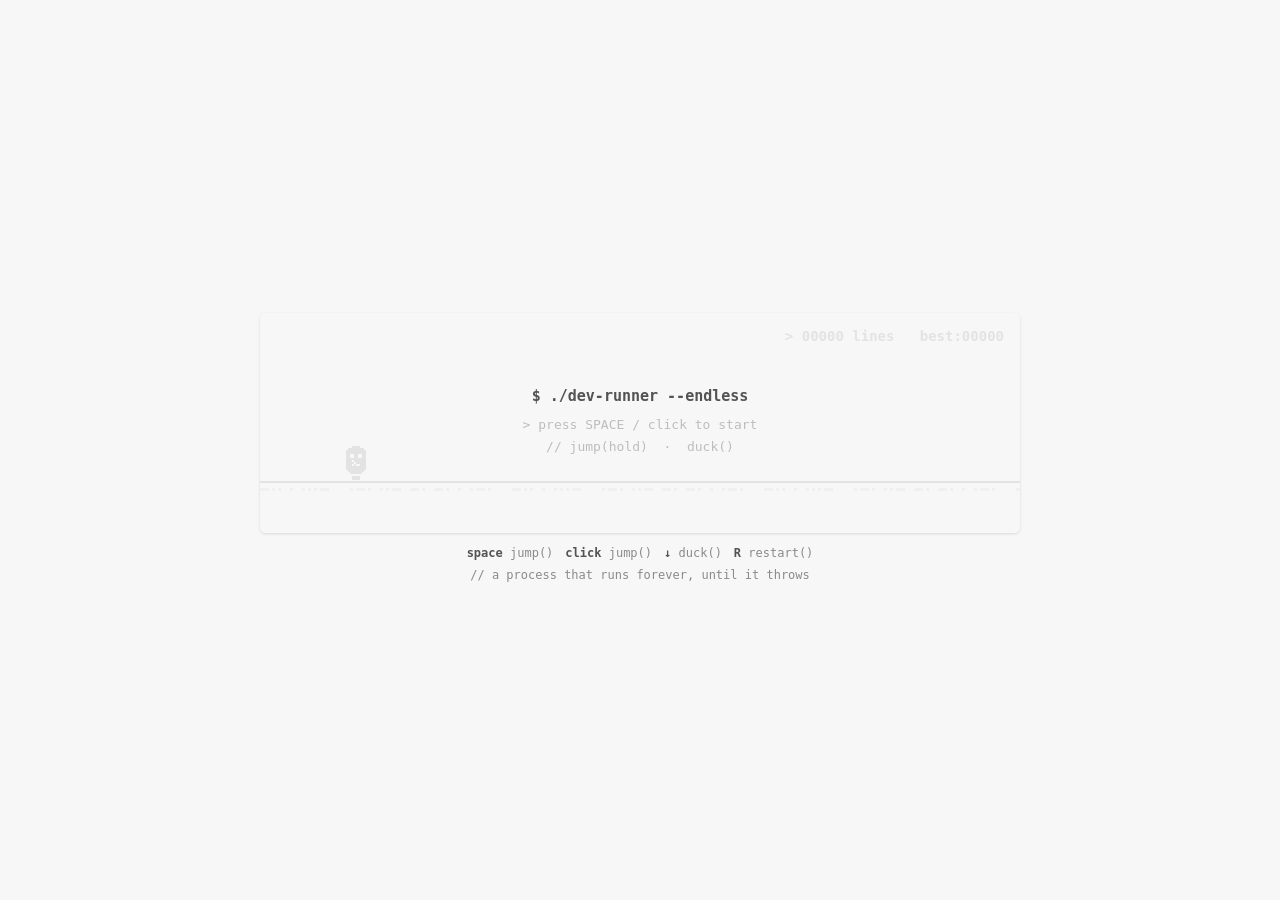
==== runner/index.html @ 19c32faa "Add Dev Runner game" ====
<!DOCTYPE html>
<html lang="zh">
<head>
<meta charset="utf-8">
<meta name="viewport" content="width=device-width,initial-scale=1,maximum-scale=1,user-scalable=no">
<title>Dev Runner · 极简程序员跑酷</title>
<link rel="icon" href="data:image/svg+xml,<svg xmlns='http://www.w3.org/2000/svg' viewBox='0 0 32 32'><rect width='32' height='32' fill='%23f7f7f7'/><rect x='11' y='9' width='10' height='12' fill='%23535353'/><rect x='14' y='6' width='4' height='3' fill='%23535353'/><rect x='12' y='21' width='2' height='6' fill='%23535353'/><rect x='18' y='21' width='2' height='6' fill='%23535353'/></svg>">
<style>
  /* 配色走变量：暗色只是把纸和墨对调，画面上仍然只有一个颜色 */
  :root{--bg:#f7f7f7;--ink:#535353;--dim:#bdbdbd;--tip:#8a8a8a}
  html.dark{--bg:#0d1117;--ink:#e6edf3;--dim:#6e7681;--tip:#8b949e}
  *{margin:0;padding:0;box-sizing:border-box}
  html,body{height:100%;display:flex;align-items:center;justify-content:center;
    background:var(--bg);font-family:ui-monospace,SFMono-Regular,Menlo,Consolas,monospace;
    -webkit-user-select:none;user-select:none;touch-action:manipulation}
  #wrap{width:min(96vw,760px);text-align:center}
  #stage{position:relative;width:100%;aspect-ratio:760/220;border-radius:6px;overflow:hidden;
    box-shadow:0 1px 3px rgba(0,0,0,.12);cursor:pointer;background:var(--bg)}
  canvas{display:block;width:100%;height:100%}
  #tip{margin-top:10px;color:var(--tip);font-size:12px;line-height:1.8}
  #tip b{color:var(--ink)}
  /* 嵌入到别人页面里（?embed=1）：撑满容器，去掉圆角阴影和页脚操作提示 */
  html.embed,html.embed body{height:auto;display:block}
  html.embed #wrap{width:100%}
  html.embed #stage{border-radius:0;box-shadow:none}
  html.embed #tip{display:none}
  html.dark #stage{box-shadow:none}   /* 深色上投影只会显脏 */
</style>
</head>
<body>
<div id="wrap">
  <div id="stage"><canvas id="cv" width="760" height="220"></canvas></div>
  <p id="tip"><b>space</b> jump()　<b>click</b> jump()　<b>↓</b> duck()　<b>R</b> restart()<br>
  // a process that runs forever, until it throws</p>
</div>
<script>
/* =========================================================
   Dev Runner —— 极简程序员跑酷，单文件零依赖
   一个进程在代码里没完没了地跑，躲开 ; ;; {} </> {}{}，还有从代码里爬出来的 bug。
   撞上什么就报什么错，最后一行是 Process exited with code 1。
   ========================================================= */
// 嵌入到别人页面时：?embed=1 去掉页脚和圆角，?theme=dark 换成暗色那一套
const Q=new URLSearchParams(location.search);
const EMBED=Q.get('embed')==='1', DARK=Q.get('theme')==='dark';
if(EMBED)document.documentElement.classList.add('embed');
if(DARK){
  document.documentElement.classList.add('dark');
  const ico=document.querySelector('link[rel=icon]');   // 标签页图标也跟着反色
  if(ico)ico.href=ico.href.replace('%23f7f7f7','%230d1117').replace(/%23535353/g,'%23e6edf3');
}

const cv=document.getElementById('cv'),ctx=cv.getContext('2d');
const W=760,H=220,GROUND=168;

// 配色：全篇只有一个颜色（参考恐龙的单色极简）。
// 暗色不是"换肤"——只是把纸和墨对调，任何时刻画面上仍然只有一个颜色。
const SK=DARK
  ? {bg:'#0d1117',ink:'#e6edf3',dim:'#6e7681',line:'#e6edf3'}
  : {bg:'#f7f7f7',ink:'#535353',dim:'#bdbdbd',line:'#535353'};

function seg(x1,y1,x2,y2,w,c){ctx.strokeStyle=c;ctx.lineWidth=w;ctx.lineCap='butt';
  ctx.beginPath();ctx.moveTo(x1,y1);ctx.lineTo(x2,y2);ctx.stroke();}
function rnd(a,b){return a+Math.random()*(b-a);}
function pad(n,l){return String(Math.floor(n)).padStart(l,'0');}

// ---------- 状态 ----------
let state='ready';                 // ready | run | over
let dist=0,speed=250,best=0;
try{best=parseInt(localStorage.getItem('devrun_best')||'0')||0;}catch(e){}
const P={x:96,y:GROUND,vy:0,onGround:true,duck:false,runT:0,hold:false,deadT:0};
let obs=[],drift=[],spawnT=0;
// 漂动的代码注释：每个程序员都写过的那几句
const DRIFT=['// TODO','// FIXME','// TODO: fix this later','/* legacy, don\'t touch */',
             '/* it works, don\'t ask */','// why is this here?'];
// 预填充：一条注释从生成到飘出屏幕要十几秒，不预填充的话开局前几秒天空完全是空的
function seedDrift(n){
  for(let i=0;i<n;i++)drift.push({x:rnd(120,W),y:rnd(30,84),
    s:DRIFT[Math.floor(Math.random()*DRIFT.length)],v:rnd(.7,1.3)});
}
// 地面的滚动偏移量：只存一个数，摩斯电码的相位全靠它（不再用随机点阵，保证人工规整）
let ticks=0;

// ---------- 障碍 ----------
// 代码符号绘制：等宽字体真字形，居中放置、底部贴地
function glyph(txt,x,y,w,h,c,size){
  ctx.fillStyle=c;ctx.font='bold '+size+'px ui-monospace,Consolas,monospace';ctx.textAlign='center';
  ctx.fillText(txt,x+w/2,y+h-3);}
// kind: jump（跳过去）/ duck（滑铲钻过）/ none（高高飞过，不用管）
const OBS={
  // 代码符号一律用等宽字体真字形：任何尺寸都一眼可读，不会像手绘描边那样糊成竖条
  brace:{w:34,h:34,kind:'jump',draw(x,y,w,h,c){glyph('{}',x,y,w,h,c,32);}},
  semi:{w:16,h:30,kind:'jump',draw(x,y,w,h,c){glyph(';',x,y,w,h,c,30);}},
  semi2:{w:40,h:30,kind:'jump',draw(x,y,w,h,c){glyph(';;',x,y,w,h,c,30);}},
  tag:{w:54,h:32,kind:'jump',draw(x,y,w,h,c){glyph('</>',x,y,w,h,c,28);}},
  braces2:{w:70,h:34,kind:'jump',draw(x,y,w,h,c){glyph('{}{}',x,y,w,h,c,32);}},
  // bug：只有一种飞虫，但飞三个高度（对应恐龙翼龙）
  // yOff = 障碍底部离地高度的负值。站立受击盒顶部离地36px、滑铲20px，据此定三档：
  // 关键：判定框比精灵略大，所以"画面看着没碰到"也可能判定为撞。
  // 因此每档的画面位置要明显压在玩家身上，而不是擦着头顶飞过——否则玩家会觉得死得莫名其妙。
  bugHi:{w:32,h:24,kind:'none',yOff:-96,bug:true,draw:bugDraw},   // 头顶上方很高 → 不用管，直接跑过
  bugMid:{w:32,h:24,kind:'duck',yOff:-24,bug:true,draw:bugDraw},  // 压在头上/脸上 → 低头，滑铲
  bugLow:{w:32,h:24,kind:'jump',yOff:-2,bug:true,draw:bugDraw},   // 压在腿上/贴地 → 抬脚，跳过去
};
// 小 bug：与幽灵同一套像素画法（实心剪影 + 挖空的眼睛），两帧交替爬动腿，不再用细线涂鸦
const BUG_A=[
'.d........d.',
'..d......d..',
'...dddddd...',
'..dbbbbbbd..',
'.dbeebbeebd.',
'dbbbbbbbbbbd',
'dbbbbbbbbbbd',
'.dbbbbbbbbd.',
'..dddddddd..',
'.d..d..d..d.',
];
const BUG_B=[
'..d......d..',
'.d........d.',
'...dddddd...',
'..dbbbbbbd..',
'.dbeebbeebd.',
'dbbbbbbbbbbd',
'dbbbbbbbbbbd',
'.dbbbbbbbbd.',
'..dddddddd..',
'..d..d..d..d',
];
function bugDraw(x,y,w,h,c,t){ // 爬行的小 bug（像素精灵，两帧腿交替）
  drawPixels(Math.floor(t*8)%2?BUG_B:BUG_A,x,y+1,2);
}

// 投放：早期只出细的（先学会跳），450m 后 bug 登场（再学会滑铲）
function spawn(forceK){
  let pool;
  if(dist<200)pool=['semi','semi','semi2'];
  else if(dist<450)pool=['semi','semi2','brace','brace','tag'];
  else pool=['semi2','brace','brace','tag','braces2','bugHi','bugMid','bugMid','bugLow'];
  const k=forceK||pool[Math.floor(Math.random()*pool.length)];
  const o=OBS[k];
  // yb = 碰撞用的基准高度（不含摆动）；y = 画面高度（含摆动）
  const oy=GROUND-o.h+(o.yOff||0);
  obs.push({k,x:W+40,y:oy,yb:oy,w:o.w,h:o.h,kind:o.kind,t:0});   // yb=判定基准(不含摆动), y=画面高度
  // 间距按速度算，永远保证跳得过去（恐龙的做法）。
  // 方向必须对：速度越快，物理间距要越大，这样"时间间隔"才恒定。
  // 旧公式 rnd(170,330)*(250/max(250,speed*.8)) 写反了——640 速度时间隔只剩 83px，
  // 而跳跃滞空要飞 397px，跳一次必撞上后面好几个，死得莫名其妙。
  const gap=Math.max(230, rnd(0.8,1.6)*speed);
  spawnT=gap;
}

// ---------- 音效：终端蜂鸣 ----------
// 单频方波，就是 printf("\a") 让终端响的那一声——机器的声音，不是游戏音效。
// 用 WebAudio 实时合成，不引入任何音频文件，单文件零依赖得以保持。
let actx=null;
function beep(freq,dur,vol){
  try{
    if(!actx){
      const AC=window.AudioContext||window.webkitAudioContext;
      if(!AC)return;                       // 环境不支持就静默跳过
      actx=new AC();
    }
    if(actx.state==='suspended')actx.resume();
    const t=actx.currentTime;
    const osc=actx.createOscillator(), g=actx.createGain();
    osc.type='square';                     // 方波：冷硬，跟画面的单色无渐变是同一种审美
    osc.frequency.value=freq;
    g.gain.setValueAtTime(vol,t);
    g.gain.exponentialRampToValueAtTime(0.0001,t+dur);
    osc.connect(g);g.connect(actx.destination);
    osc.onended=()=>{try{g.disconnect();}catch(e){}};   // 不断开的话每个音都留下一个连着 destination 的 GainNode
    osc.start(t);osc.stop(t+dur);
  }catch(e){}
}

// ---------- 输入 ----------
// 死亡后必须先锁住输入一小会儿：否则你撞死时手指多半还按在空格上（键盘 keydown 会自动重复），
// 死亡瞬间紧接着的重复按键会立刻 restart，结算画面一帧都看不到——表现为"撞了直接弹回起点"。
const DEAD_LOCK=0.55;
const canRestart=()=>state==='over'&&P.deadT>DEAD_LOCK;
function jump(){
  // 开局一律走 restart()，不要自己设 state：否则开始屏攒下的注释会带进新局
  if(state==='ready'){restart();return;}
  if(state==='over'){if(canRestart())restart();return;}
  if(P.onGround){P.vy=-580;P.onGround=false;P.hold=true;beep(880,.03,.04);}
}
// P.duck 只在地面生效：空中按↓时画面本来就没有滑铲精灵，判定也跟着变矮的话，
// 就成了肉眼看不见的"空中缩身"——跟 bugMid 那次"看着没碰到却判死"是同一类毛病。
// duckWant 记住按键意图，落地时立刻接上，不丢手感。
let duckWant=false;
function duck(on){duckWant=on;P.duck=(on&&state==='run'&&P.onGround);}
function restart(){
  // 凡是"上一局留下来的东西"都要清掉，否则新局不干净：
  // ticks=地面摩斯相位 / drift=天上还飘着的注释 / runT=跑步动画相位 / deathErr=上一条死因
  obs=[];drift=[];dist=0;speed=250;spawnT=0;ticks=0;deathErr=null;
  P.y=GROUND;P.vy=0;P.onGround=true;P.duck=duckWant;P.deadT=0;P.hold=false;P.runT=0;
  seedDrift(2);                       // 开局天上就有两条，不用等它慢慢生成
  state='run';
}
addEventListener('keydown',e=>{const k=e.key.toLowerCase();
  if(k===' '||k==='arrowup'||k==='w'||k==='enter'){e.preventDefault();jump();}
  if(k==='arrowdown'||k==='s')duck(true);
  if(k==='r'&&canRestart())restart();});
addEventListener('keyup',e=>{const k=e.key.toLowerCase();
  if(k===' '||k==='arrowup'||k==='w')P.hold=false;
  if(k==='arrowdown'||k==='s')duck(false);});
const stage=document.getElementById('stage');
stage.addEventListener('pointerdown',e=>{
  const r=stage.getBoundingClientRect();
  const y=e.clientY-r.top;
  if(state==='over'){if(canRestart())restart();return;}
  if(y>r.height*.55){duck(true);setTimeout(()=>duck(false),380);}
  else jump();});

// ---------- 更新 ----------
function update(dt){
  // 漂动的注释（视差，稀疏+淡，不抢戏）。
  // 只在跑动时生成与滚动：开始屏有遮罩盖着（攒着看不见，还会被带进新局），死亡后要跟着世界一起冻结。
  if(state==='run'){
    if(Math.random()<dt*.4)drift.push({x:W+40,y:rnd(30,84),s:DRIFT[Math.floor(Math.random()*DRIFT.length)],v:rnd(.7,1.3)});
    for(let i=drift.length-1;i>=0;i--){drift[i].x-=speed*.22*drift[i].v*dt;
      if(drift[i].x<-200)drift.splice(i,1);}
  }

  if(state==='ready'){P.runT+=dt*7;return;}
  if(state==='over'){P.deadT+=dt;return;} // 死亡时世界冻结，地面摩斯电码也不再滚

  ticks-=speed*dt;   // 地面摩斯电码与障碍同速左滚（保证和整体移动一致）

  dist+=speed*dt;
  P.runT+=dt*(speed/38);
  speed=Math.min(640,250+dist*.05);
  // 里程碑不再做任何视觉反馈（分数不闪，保持极简）

  if(!P.onGround){
    P.vy+=(P.hold&&P.vy<0?1550:2400)*dt;
    P.y+=P.vy*dt;
    if(P.y>=GROUND){P.y=GROUND;P.vy=0;P.onGround=true;P.hold=false;P.duck=duckWant;} // 落地即接上滑铲意图
  }
  spawnT-=speed*dt;
  if(spawnT<=0)spawn();
  for(let i=obs.length-1;i>=0;i--){
    const o=obs[i];
    o.x-=speed*dt;o.t+=dt;
    // 摆动只加在画面高度 y 上，基准 yb 不动 —— 否则同一档 bug 会时撞时不撞
    if(o.bug)o.y=o.yb+Math.sin(o.t*3)*2;
    if(o.x+o.w<0){obs.splice(i,1);continue;} // 一离开屏幕左边立刻清除，不在身后逗留
    if(hit(o)){die(o);break;}   // 同一帧撞到两个时以先命中的为准，避免死因被覆盖
  }
}
function hit(o){
  const pw=P.duck?36:24, ph=P.duck?20:36;
  const px=P.x-pw/2, py=P.y-ph;
  const oy=(o.yb!==undefined)?o.yb:o.y;   // 用基准高度判定，避开 bug 的上下摆动
  return px<o.x+o.w-4 && px+pw>o.x+4 && py<oy+o.h-2 && py+ph>oy+2;
}
// 死因 = 错误信息：撞到什么符号，就犯什么错（恐龙没有的机制，死亡从惩罚变成收集）
const ERRORS={
  semi:   ['SyntaxError','Unexpected token \';\''],
  semi2:  ['SyntaxError','Expected \';\' but found \';;\''],
  brace:  ['RangeError','Maximum call stack size exceeded'],
  braces2:['RangeError','Maximum call stack size exceeded'],
  tag:    ['DOMException','Failed to parse tag \'</>\''],
  bugHi:  ['BugError','it dropped on your head'],
  bugMid: ['BugError','it flew into your face'],
  bugLow: ['BugError','it bit your ankle'],
};
let deathErr=null;
function die(o){
  state='over';P.deadT=0;beep(180,.16,.05);
  deathErr=(o&&ERRORS[o.k])||['Error','Process exited unexpectedly'];
  if(dist>best){best=Math.floor(dist);try{localStorage.setItem('devrun_best',best);}catch(e){}}
}

// ---------- 绘制 ----------
// 地面装饰：DEV RUNNER 的摩斯电码（点 + 划，随世界循环滚动）。
// 只有两种元素——是"编码传输"的语言，比刻度尺（排版对齐）更程序员，
// 又比二进制安静：不引入字母，不会跟天空的注释抢戏。跑久了能读出来，是个彩蛋。
const MORSE_TAB={D:'-..',E:'.',V:'...-',R:'.-.',U:'..-',N:'-.'};
const M_DOT=3, M_DASH=9, M_GAP=3, M_LGAP=9, M_WGAP=21;
const MORSE=[];   // 一个周期内的笔画 {x, w}
let MORSE_T=0;    // 一个周期的总宽
(function(){
  let x=0;
  'DEV RUNNER'.split(' ').forEach((word,wi)=>{
    if(wi)x+=M_WGAP;                    // 词间隔
    word.split('').forEach((ch,li)=>{
      if(li)x+=M_LGAP;                  // 字母间隔
      (MORSE_TAB[ch]||'').split('').forEach((s,ei)=>{
        if(ei)x+=M_GAP;                 // 笔画间隔
        const w=(s==='-')?M_DASH:M_DOT;
        MORSE.push({x:x,w:w});x+=w;
      });
    });
  });
  MORSE_T=x+M_WGAP;                     // 末尾留白，循环衔接才自然
})();
function drawBG(){
  const s=SK;
  ctx.fillStyle=s.bg;ctx.fillRect(0,0,W,H);
  // 地面：实线 + 摩斯电码数据流（随世界同速左滚，循环播放 DEV RUNNER）
  ctx.fillStyle=s.line;ctx.fillRect(0,GROUND,W,2);
  ctx.fillStyle=s.dim;
  let phase=ticks%MORSE_T; if(phase>0)phase-=MORSE_T;   // 归一到 (-MORSE_T, 0]
  for(let rep=0;rep<=Math.ceil(W/MORSE_T);rep++){
    const off=phase+rep*MORSE_T;
    for(const m of MORSE){
      const x=Math.round(m.x+off);
      if(x>=-12&&x<=W)ctx.fillRect(x,GROUND+7,m.w,3);
    }
  }
}

// 主角：像素小幽灵 —— 单色剪影 + 挖空的脸（恐龙的做法：一个色块，细节用背景色抠出来）
// 身体上的 >_ 是终端提示符，全部只用"墨色 + 纸色"两色，与场景严格一致
const INK=SK.ink, PAPER=SK.bg;   // 挖空用的纸色必须跟当前配色一致，否则暗色下抠出白边
const GHOST_RUN=[   // 12宽×14高：b/d=墨色实心，e=眼(挖空)，t=终端 >_ (挖空)
'....dddd....',
'..ddbbbbdd..',
'.ddbbbbbbdd.',
'.dbbbbbbbbd.',
'.dbeebbeebd.',
'.dbeebbeebd.',
'.dbbbbbbbbd.',
'.dbbtbbbbbd.',
'.dbbbtbbbbd.',
'.dbbtbttbbd.',
'.dbbbbbbbbd.',
'.dbbbbbbbbd.',
'..dbbbbbbd..',
'...dddddd...',
];
const GHOST_DUCK=[  // 20宽×8高：滑铲时压扁的幽灵
'......dddddddd......',
'..ddbbbbbbbbbbdd....',
'.dbbbbbbbbbbbbbbdd..',
'.dbeebbbbbbbbeebbd..',
'dbbbbbbbbbbbbbbbbbd.',
'dbbbbbttttbbbbbbbd..',
'.dbbbbbbbbbbbbbbbd..',
'..dddddddddddddddd..',
];
const PCOL={d:INK,b:INK,e:PAPER,t:PAPER};   // 只用得到四种：描边/实心/挖空的眼/挖空的 >_
function drawPixels(spr,px,py,sc){
  for(let r=0;r<spr.length;r++){const row=spr[r];
    for(let c=0;c<row.length;c++){
      const ch=row[c];if(ch==='.')continue;
      ctx.fillStyle=PCOL[ch]||INK;
      ctx.fillRect(px+c*sc,py+r*sc,sc,sc);}}
}
function drawPlayer(){
  ctx.save();ctx.translate(P.x,P.y);
  if(state==='over')ctx.rotate(Math.min(P.deadT*4,1)*1.5); // 摔倒
  const sc=2;
  const running=state==='run'&&P.onGround&&!P.duck;
  // 悬浮高度（跑动时轻微上下浮动）
  const hover=running?2+Math.sin(P.runT*2)*1.5:1;
  // 身体：滑铲时贴地锚定（底部压在地面线上），站立/跳跃时悬浮+脚补空隙
  const spr=(P.duck&&P.onGround&&state==='run')?GHOST_DUCK:GHOST_RUN;
  const sprH=spr.length*sc, sprW=(spr===GHOST_DUCK?20:12)*sc;
  const bodyY=(spr===GHOST_DUCK)?-(sprH+1):-(sprH+8)+hover;
  drawPixels(spr,-sprW/2,bodyY,sc);
  // 小脚（跑动交替，跳跃收起，滑铲藏在身体下）
  if(state!=='over'&&!(P.duck&&P.onGround)){
    const footY=-4;
    const la=running?Math.sin(P.runT*2)*3:(!P.onGround?0:2);
    const lb=running?-Math.sin(P.runT*2)*3:(!P.onGround?0:-2);
    ctx.fillStyle=INK;
    if(!P.onGround){ctx.fillRect(-5,bodyY+sprH-2,4,4);ctx.fillRect(2,bodyY+sprH-2,4,4);}
    else{ctx.fillRect(-6+la,footY-1,4,4);ctx.fillRect(2+lb,footY-1,4,4);}
  }
  // 死亡：X 眼（画在挖空的眼眶里）
  if(state==='over'){
    ctx.strokeStyle=INK;ctx.lineWidth=1.6;
    const ey=bodyY+4*sc;
    for(const ex of [-4*sc,3*sc]){
      seg(ex,ey,ex+4,ey+4,1.6,INK);seg(ex+4,ey,ex,ey+4,1.6,INK);}
  }
  ctx.restore();
}

function drawHUD(){
  // HUD：一行终端输出，常亮不闪烁
  const s=SK;
  ctx.font='bold 14px ui-monospace,monospace';ctx.textAlign='right';
  // 分数：常亮，不做任何闪烁（用户明确要求）。
  // 单位是 lines，与死亡屏的 "> running... N lines" 统一；HI 是恐龙的布局，跟程序员没关系。
  ctx.fillStyle=s.ink;
  ctx.fillText('> '+pad(dist,5)+' lines   best:'+pad(best,5),W-16,28);
  ctx.fillStyle=s.ink;
  if(state==='ready'){
    ctx.fillStyle=s.bg;ctx.globalAlpha=.88;ctx.fillRect(0,0,W,H);ctx.globalAlpha=1;
    ctx.fillStyle=s.ink;ctx.textAlign='center';
    ctx.font='bold 15px ui-monospace,monospace';ctx.fillText('$ ./dev-runner --endless',W/2,H/2-22);
    ctx.font='13px ui-monospace,monospace';ctx.fillStyle=s.dim;
    ctx.fillText('> press SPACE / click to start',W/2,H/2+6);
    ctx.fillText('// jump(hold)  ·  duck()',W/2,H/2+28);
  }
  if(state==='over'){
    ctx.fillStyle=s.bg;ctx.globalAlpha=.9;ctx.fillRect(0,0,W,H);ctx.globalAlpha=1;
    ctx.fillStyle=s.ink;ctx.textAlign='center';
    // 一整段运行日志：命令 → 进度 → 报错（撞什么报什么）→ 退出码
    const E=deathErr||['Error','Process exited unexpectedly'];
    ctx.fillStyle=s.dim;ctx.font='11px ui-monospace,monospace';
    ctx.fillText('$ ./dev-runner',W/2,62);
    ctx.fillStyle=s.ink;ctx.font='12px ui-monospace,monospace';
    ctx.fillText('> running... '+Math.floor(dist)+' lines'+(Math.floor(dist)>=best&&dist>0?'   [ NEW BEST ]':''),W/2,82);
    ctx.font='bold 14px ui-monospace,monospace';
    ctx.fillText('Uncaught '+E[0]+':',W/2,108);
    ctx.font='12px ui-monospace,monospace';
    ctx.fillText('  '+E[1],W/2,126);
    ctx.fillStyle=s.dim;ctx.font='11px ui-monospace,monospace';
    ctx.fillText('    at runner.js:'+(Math.floor(dist/4)%790+42),W/2,144);
    ctx.fillStyle=s.ink;ctx.font='12px ui-monospace,monospace';
    ctx.fillText('Process exited with code 1',W/2,170);
    ctx.fillStyle=s.dim;ctx.font='11px ui-monospace,monospace';
    ctx.fillText('press SPACE / click to restart',W/2,194);
  }
}

function render(){
  const s=SK;
  drawBG();
  // 漂动注释
  ctx.font='11px ui-monospace,monospace';ctx.textAlign='left';ctx.fillStyle=s.dim;
  for(const d of drift)ctx.fillText(d.s,d.x,d.y);
  for(const o of obs)OBS[o.k].draw(o.x,o.y,o.w,o.h,s.ink,o.t);
  drawPlayer();
  drawHUD();
}

let last=performance.now();
function loop(now){let dt=(now-last)/1000;last=now;if(dt>.05)dt=.05;update(dt);render();requestAnimationFrame(loop);}
render();requestAnimationFrame(loop);

// 调试/自动化接口
window.__run={get state(){return state;},get dist(){return dist;},get obs(){return obs;},get P(){return P;},get deathErr(){return deathErr;},get ticks(){return ticks;},get drift(){return drift;},
  jump,duck,restart,start(){state='run';},
  // 测试注入：把指定障碍摆到指定 x（供截图/验证用）
  place(kind,x){obs.length=0;spawn(kind);const o=obs[0];if(o)o.x=x;return o?{k:o.k,x:o.x,y:o.y,w:o.w,h:o.h}:null;}};

// ?auto=1：自动演示（供验证脚本与演示用）
if(location.search.includes('auto=1')){
  state='run';seedDrift(2);window.__auto=true;
  setInterval(()=>{
    if(!window.__auto||state!=='run')return;
    let near=null,nd=1e9;
    for(const o of window.__run.obs){const d=o.x-P.x;if(d>-30&&d<nd){nd=d;near=o;}}
    if(near){
      // 加去重：否则 nd<100 期间每帧都会再排一个 setTimeout，白白堆十几个定时器
      if(near.kind==='duck'){
        if(nd<100&&!window.__ducking){
          window.__ducking=true;duck(true);
          setTimeout(()=>{duck(false);window.__ducking=false;},430);
        }
      }
      // kind==='none' 是高空 bug：设计上直接跑过就行，跳起来反而会撞进它的高度区间
      else if(near.kind==='jump'&&nd<near.w+70&&P.onGround)jump();
    }
  },16);
}
</script>
</body>
</html>
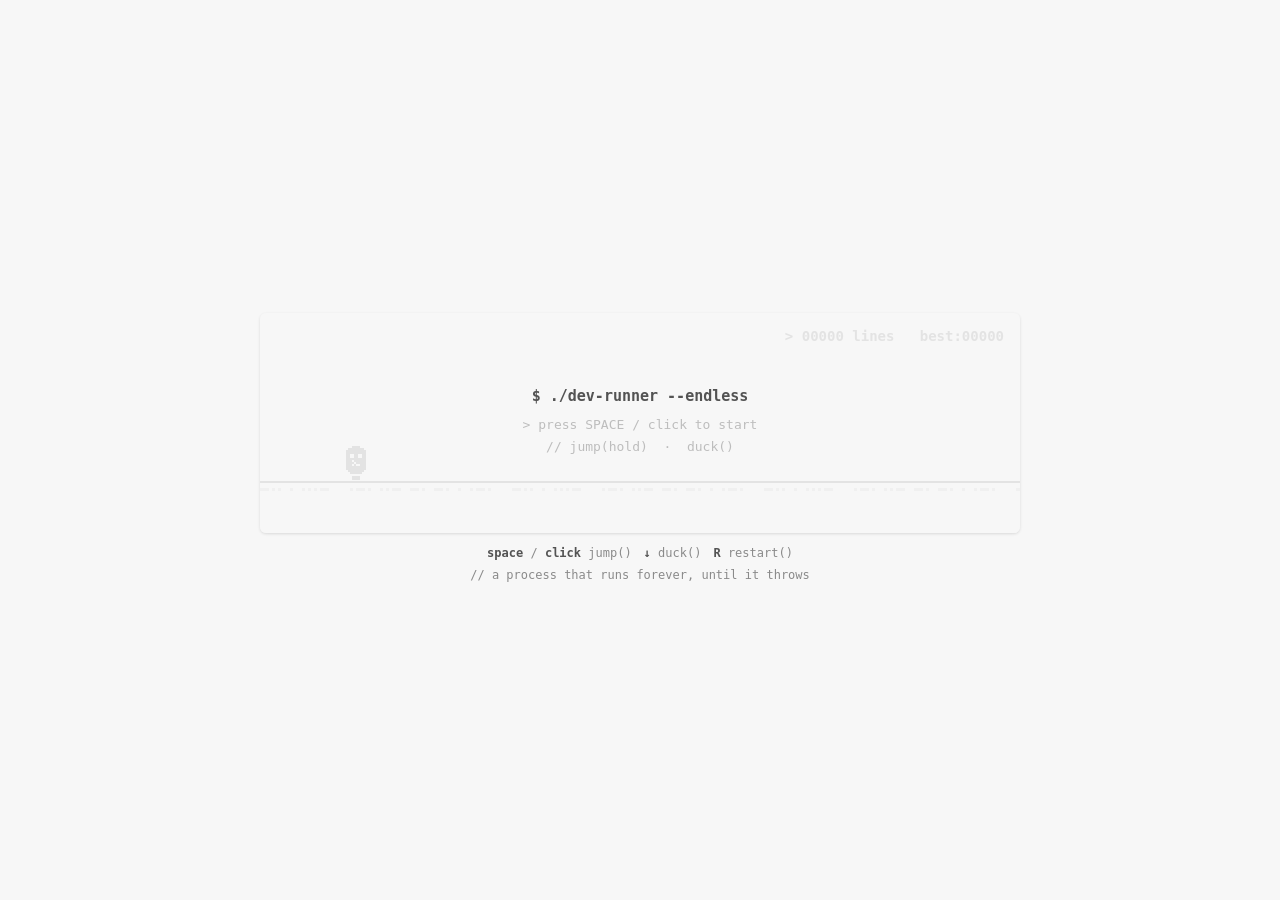
==== commit 4676bda8: "Add Dev Runner game" ====
--- a/runner/index.html
+++ b/runner/index.html
@@ -19,6 +19,9 @@
   canvas{display:block;width:100%;height:100%}
   #tip{margin-top:10px;color:var(--tip);font-size:12px;line-height:1.8}
   #tip b{color:var(--ink)}
+  /* 触摸设备没有键盘：按键提示换成手指动作的说法 */
+  #tip .touch{display:none}
+  @media (pointer:coarse){#tip .kb{display:none}#tip .touch{display:inline}}
   /* 嵌入到别人页面里（?embed=1）：撑满容器，去掉圆角阴影和页脚操作提示 */
   html.embed,html.embed body{height:auto;display:block}
   html.embed #wrap{width:100%}
@@ -30,8 +33,8 @@
 <body>
 <div id="wrap">
   <div id="stage"><canvas id="cv" width="760" height="220"></canvas></div>
-  <p id="tip"><b>space</b> jump()　<b>click</b> jump()　<b>↓</b> duck()　<b>R</b> restart()<br>
-  // a process that runs forever, until it throws</p>
+  <p id="tip"><span class="kb"><b>space</b> / <b>click</b> jump()　<b>↓</b> duck()　<b>R</b> restart()</span><span class="touch"><b>tap</b> jump()　<b>tap</b> restart()</span><br>
+// a process that runs forever, until it throws</p>
 </div>
 <script>
 /* =========================================================
@@ -42,6 +45,10 @@
 // 嵌入到别人页面时：?embed=1 去掉页脚和圆角，?theme=dark 换成暗色那一套
 const Q=new URLSearchParams(location.search);
 const EMBED=Q.get('embed')==='1', DARK=Q.get('theme')==='dark';
+// 触摸设备（手机/平板）：只给"跳"这一个动作。
+// 这是 Chrome 恐龙原版的做法 —— 它移动端翼龙只有 2 档高度，砍掉了需要下蹲的那一档，
+// 于是手指点屏幕任何地方都是跳，根本不存在"点错区"的问题。
+const IS_TOUCH=matchMedia('(pointer:coarse)').matches;
 if(EMBED)document.documentElement.classList.add('embed');
 if(DARK){
   document.documentElement.classList.add('dark');
@@ -130,12 +137,18 @@
   drawPixels(Math.floor(t*8)%2?BUG_B:BUG_A,x,y+1,2);
 }
 
-// 投放：早期只出细的（先学会跳），450m 后 bug 登场（再学会滑铲）
+// 投放：早期只出细的（先学会跳）；跑过 450px 后 bug 登场。
+// 注意 450 是像素不是米 —— 障碍间距起步就有 230~400px，450px 只够放两三个障碍，
+// 换算下来约 1.7 秒就解锁了（别被"450"这个数字误导成很长的距离）。
+// 触摸设备不出 bugMid（手机上只能跳），所以手机上不存在"必须滑铲"这一档。
 function spawn(forceK){
   let pool;
   if(dist<200)pool=['semi','semi','semi2'];
   else if(dist<450)pool=['semi','semi2','brace','brace','tag'];
-  else pool=['semi2','brace','brace','tag','braces2','bugHi','bugMid','bugMid','bugLow'];
+  // 触摸设备不出「必须滑铲」的中档 bug —— 手机上只能跳，出了它就成了必死
+  else pool=IS_TOUCH
+    ? ['semi2','brace','brace','tag','braces2','bugHi','bugLow']
+    : ['semi2','brace','brace','tag','braces2','bugHi','bugMid','bugMid','bugLow'];
   const k=forceK||pool[Math.floor(Math.random()*pool.length)];
   const o=OBS[k];
   // yb = 碰撞用的基准高度（不含摆动）；y = 画面高度（含摆动）
@@ -192,7 +205,7 @@
 function restart(){
   // 凡是"上一局留下来的东西"都要清掉，否则新局不干净：
   // ticks=地面摩斯相位 / drift=天上还飘着的注释 / runT=跑步动画相位 / deathErr=上一条死因
-  obs=[];drift=[];dist=0;speed=250;spawnT=0;ticks=0;deathErr=null;
+  obs=[];drift=[];dist=0;speed=250;spawnT=0;ticks=0;deathErr=null;deathNewBest=false;
   P.y=GROUND;P.vy=0;P.onGround=true;P.duck=duckWant;P.deadT=0;P.hold=false;P.runT=0;
   seedDrift(2);                       // 开局天上就有两条，不用等它慢慢生成
   state='run';
@@ -204,13 +217,18 @@
 addEventListener('keyup',e=>{const k=e.key.toLowerCase();
   if(k===' '||k==='arrowup'||k==='w')P.hold=false;
   if(k==='arrowdown'||k==='s')duck(false);});
+// 切走窗口/标签页时收不到 keyup 和 pointerup，按键状态会一直挂着：
+// 回来后按一下空格会莫名跳成满跳（hold 还留着），或者角色一直保持滑铲（duckWant 没清）。
+// 这两种玩家都没法归因——他什么都没按，行为却不对。
+function clearHeld(){P.hold=false;P.duck=false;duckWant=false;}
+addEventListener('blur',clearHeld);
+document.addEventListener('visibilitychange',()=>{if(document.hidden)clearHeld();});
 const stage=document.getElementById('stage');
 stage.addEventListener('pointerdown',e=>{
-  const r=stage.getBoundingClientRect();
-  const y=e.clientY-r.top;
-  if(state==='over'){if(canRestart())restart();return;}
-  if(y>r.height*.55){duck(true);setTimeout(()=>duck(false),380);}
-  else jump();});
+  // 点击/触摸只有一个含义：跳。开始屏与结算屏则用于开始或重开（jump 内部分好了）。
+  // 滑铲只走键盘 ↓/S。曾经按上下半屏分流，结果想跳的人点偏到下半屏就变成滑铲而撞死，
+  // 这种误触玩家无法归因；而且桌面有键盘，本来就不缺滑铲的输入方式。
+  jump();});
 
 // ---------- 更新 ----------
 function update(dt){
@@ -265,11 +283,13 @@
   bugMid: ['BugError','it flew into your face'],
   bugLow: ['BugError','it bit your ankle'],
 };
-let deathErr=null;
+let deathErr=null, deathNewBest=false;
 function die(o){
   state='over';P.deadT=0;beep(180,.16,.05);
   deathErr=(o&&ERRORS[o.k])||['Error','Process exited unexpectedly'];
-  if(dist>best){best=Math.floor(dist);try{localStorage.setItem('devrun_best',best);}catch(e){}}
+  // 先记下是否破纪录，下面就会去改 best —— 顺序反了的话判断永远为真
+  deathNewBest=dist>best;
+  if(deathNewBest){best=Math.floor(dist);try{localStorage.setItem('devrun_best',best);}catch(e){}}
 }
 
 // ---------- 绘制 ----------
@@ -393,8 +413,10 @@
     ctx.fillStyle=s.ink;ctx.textAlign='center';
     ctx.font='bold 15px ui-monospace,monospace';ctx.fillText('$ ./dev-runner --endless',W/2,H/2-22);
     ctx.font='13px ui-monospace,monospace';ctx.fillStyle=s.dim;
-    ctx.fillText('> press SPACE / click to start',W/2,H/2+6);
-    ctx.fillText('// jump(hold)  ·  duck()',W/2,H/2+28);
+    ctx.fillText(IS_TOUCH ? '> tap to start' : '> press SPACE / click to start',W/2,H/2+6);
+    // 触摸/点击起跳时 P.hold 会一直挂到落地（没有配对的 pointerup），所以点一下就是满跳，
+    // 不存在"按住跳更高"。文案里不能写 hold —— 那是在承诺一个不存在的机制。
+    ctx.fillText(IS_TOUCH ? '// tap = jump' : '// jump(hold)  ·  duck()',W/2,H/2+28);
   }
   if(state==='over'){
     ctx.fillStyle=s.bg;ctx.globalAlpha=.9;ctx.fillRect(0,0,W,H);ctx.globalAlpha=1;
@@ -404,7 +426,7 @@
     ctx.fillStyle=s.dim;ctx.font='11px ui-monospace,monospace';
     ctx.fillText('$ ./dev-runner',W/2,62);
     ctx.fillStyle=s.ink;ctx.font='12px ui-monospace,monospace';
-    ctx.fillText('> running... '+Math.floor(dist)+' lines'+(Math.floor(dist)>=best&&dist>0?'   [ NEW BEST ]':''),W/2,82);
+    ctx.fillText('> running... '+Math.floor(dist)+' lines'+(deathNewBest?'   [ NEW BEST ]':''),W/2,82);
     ctx.font='bold 14px ui-monospace,monospace';
     ctx.fillText('Uncaught '+E[0]+':',W/2,108);
     ctx.font='12px ui-monospace,monospace';
@@ -414,7 +436,7 @@
     ctx.fillStyle=s.ink;ctx.font='12px ui-monospace,monospace';
     ctx.fillText('Process exited with code 1',W/2,170);
     ctx.fillStyle=s.dim;ctx.font='11px ui-monospace,monospace';
-    ctx.fillText('press SPACE / click to restart',W/2,194);
+    ctx.fillText(IS_TOUCH ? 'tap to restart' : 'press SPACE / click to restart',W/2,194);
   }
 }
 
